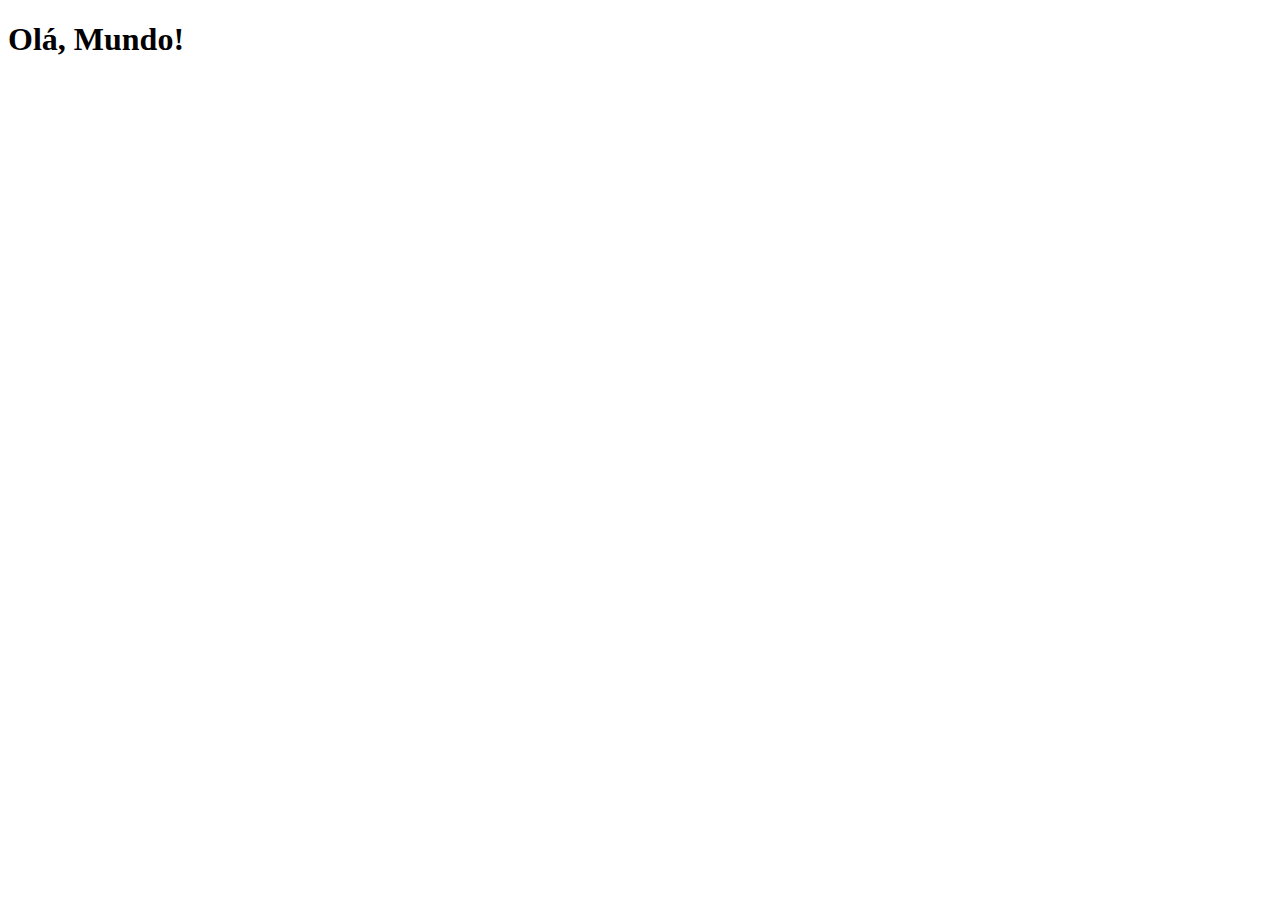
==== index.html @ 76e74bac "Criei o index" ====
<!DOCTYPE html>
<html lang="pt-br">
<head>
    <meta charset="UTF-8">
    <meta name="viewport" content="width=device-width, initial-scale=1.0">
    <title>Projeto Redes Socias</title>
    <link rel="shortcut icon" href="favicon.ico" type="image/x-icon">
</head>
<body>
    <h1>Olá, Mundo!</h1>
</body>
</html>
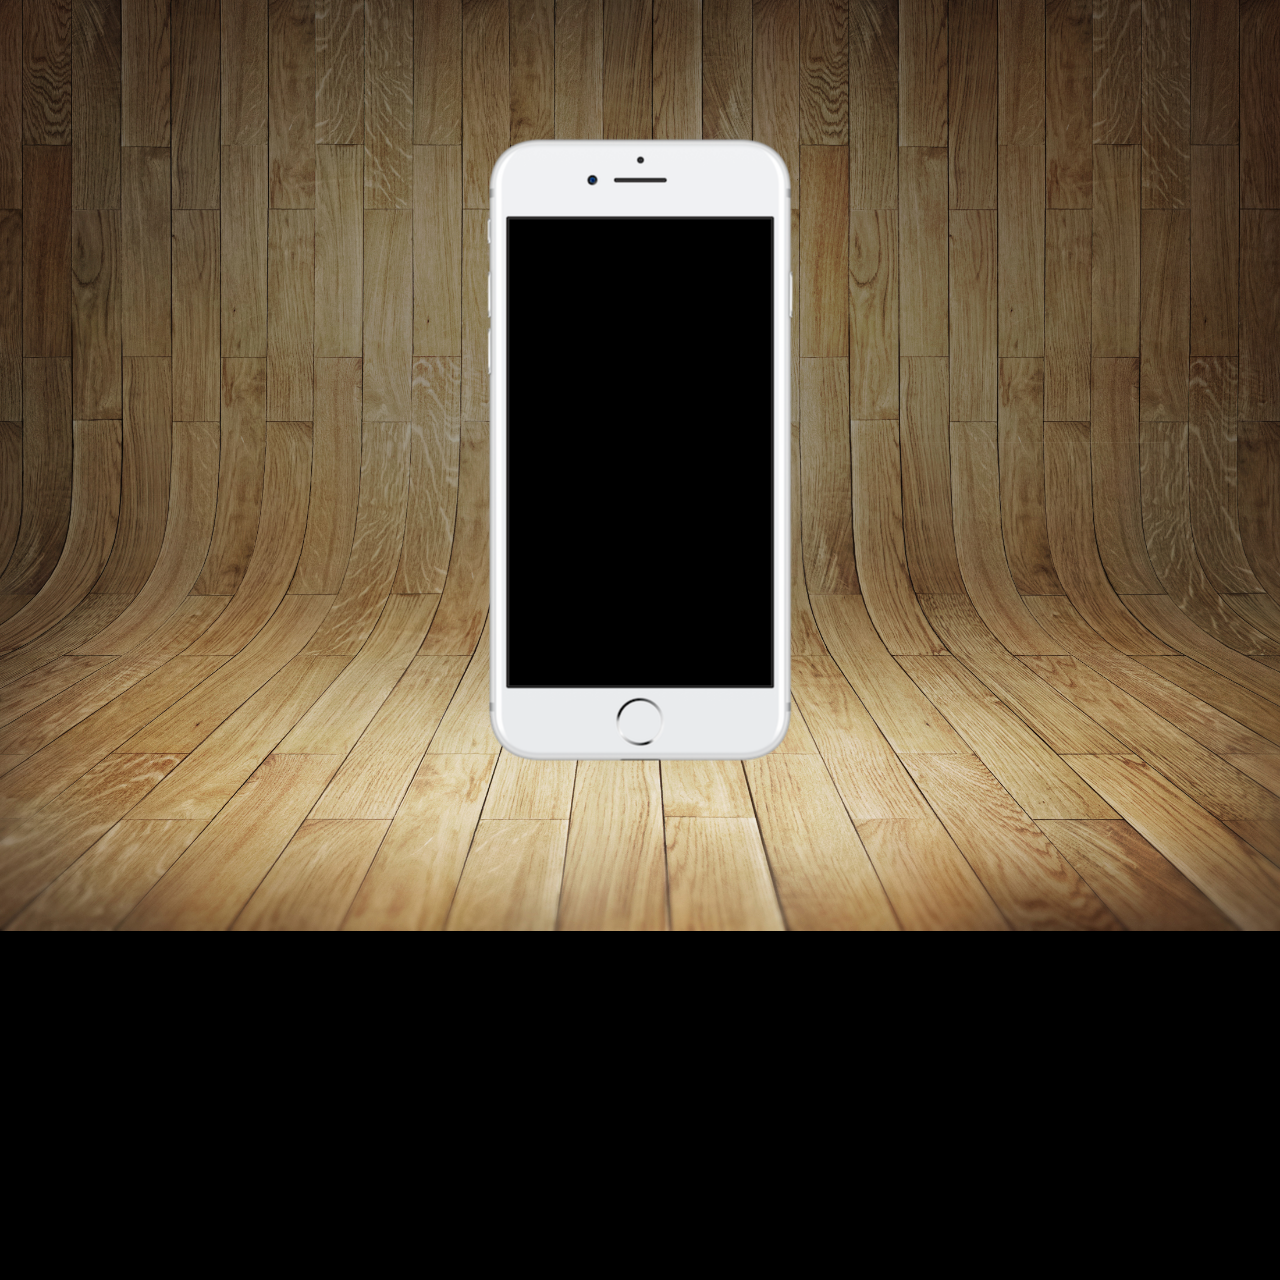
==== commit 6e6ef373: "Atualizei" ====
--- a/index.html
+++ b/index.html
@@ -4,9 +4,18 @@
     <meta charset="UTF-8">
     <meta name="viewport" content="width=device-width, initial-scale=1.0">
     <title>Projeto Redes Socias</title>
+    <link rel="stylesheet" href="estilos/style.css">
     <link rel="shortcut icon" href="favicon.ico" type="image/x-icon">
 </head>
 <body>
-    <h1>Olá, Mundo!</h1>
+    <main>
+        <section id="telefone">
+
+        </section>
+
+        <section id="redes-sociais">
+
+        </section>        
+    </main>
 </body>
 </html>--- a/estilos/style.css
+++ b/estilos/style.css
@@ -0,0 +1,36 @@
+@charset "UTF-8";
+
+* {
+    margin: 0px;
+    padding: 0px;
+    font-family: Arial, Helvetica, sans-serif;
+}
+
+html, body {
+    height: 100vh;
+    height: 100vw;
+    background-color: black;
+}
+
+body {
+    background: url(../imagens/fundo-madeira.jpg) no-repeat top center;
+    background-size: cover;
+    background-attachment: fixed;
+}
+
+main {
+    position: relative;
+    height: 100vh;
+}
+
+section#telefone {
+    position: absolute;
+    top: 50%;
+    left: 50%;
+    transform: translate(-50%, -50%);
+
+    height: 627px;
+    width: 311px;
+
+    background: url(../imagens/frame-iphone.png) no-repeat;
+}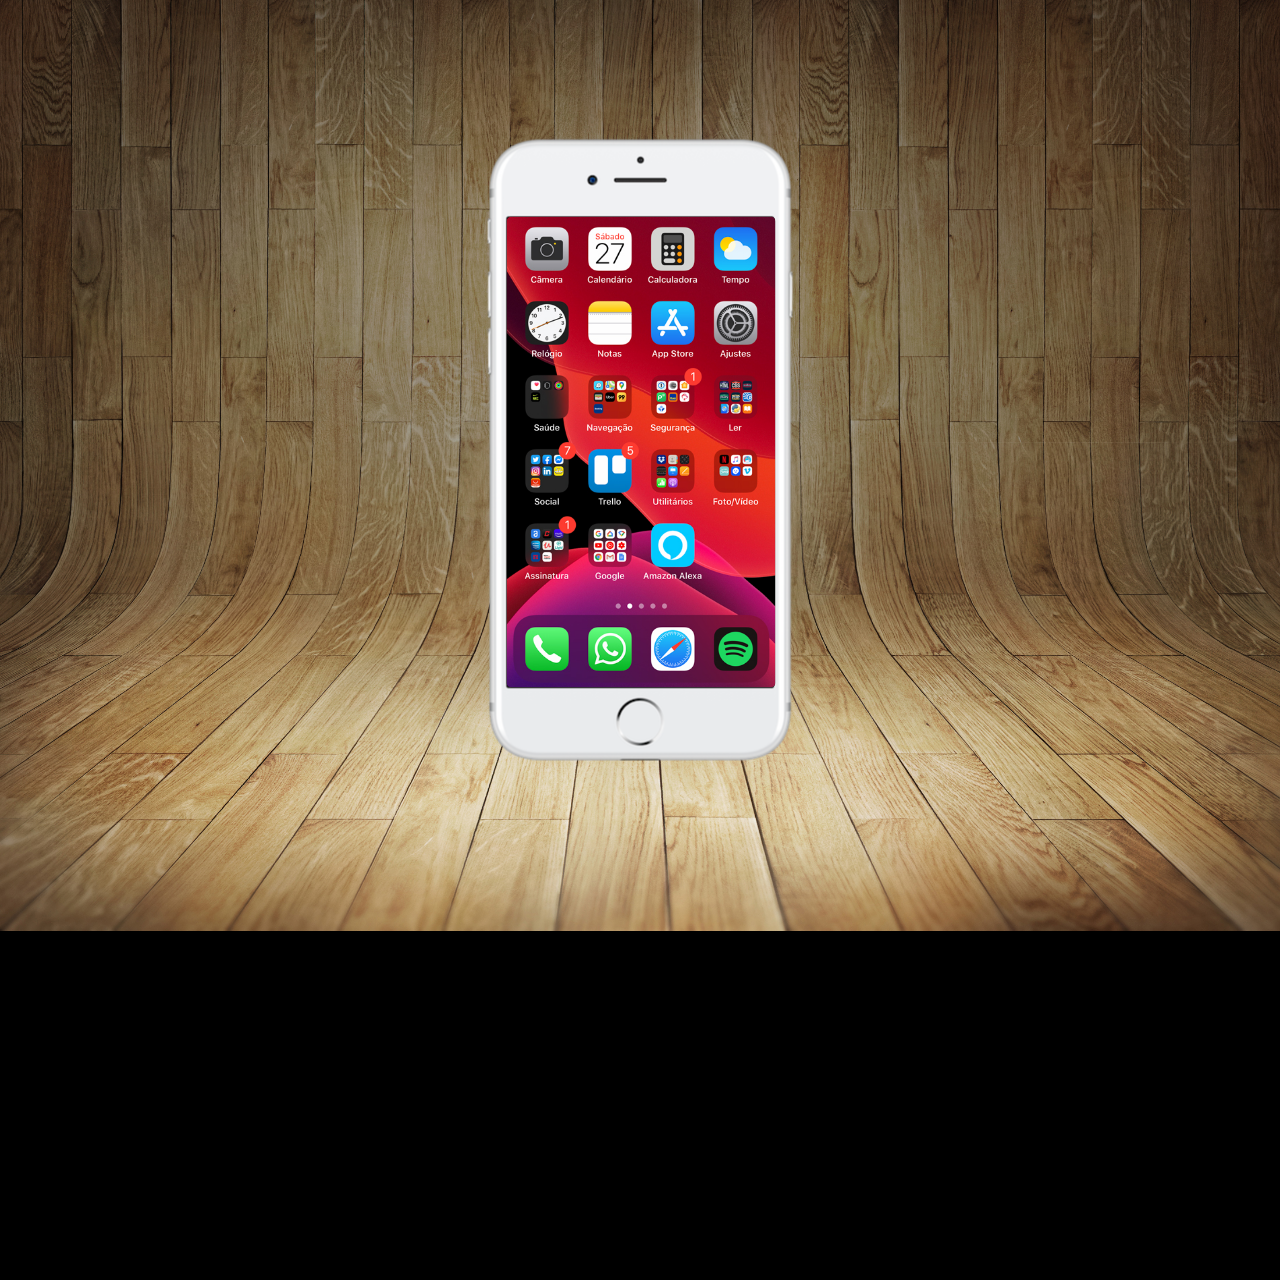
==== commit 637839d2: "Criei o home" ====
--- a/index.html
+++ b/index.html
@@ -10,7 +10,7 @@
 <body>
     <main>
         <section id="telefone">
-
+            <iframe src="home.html" name="tela" id="tela" frameborder="0"></iframe>
         </section>
 
         <section id="redes-sociais">
--- a/estilos/style.css
+++ b/estilos/style.css
@@ -33,4 +33,13 @@
     width: 311px;
 
     background: url(../imagens/frame-iphone.png) no-repeat;
+}
+
+iframe#tela {
+    position: relative;
+    top: 80px;
+    left: 22px;
+    width: 269px;
+    height: 471px;
+    border-radius: 5px;
 }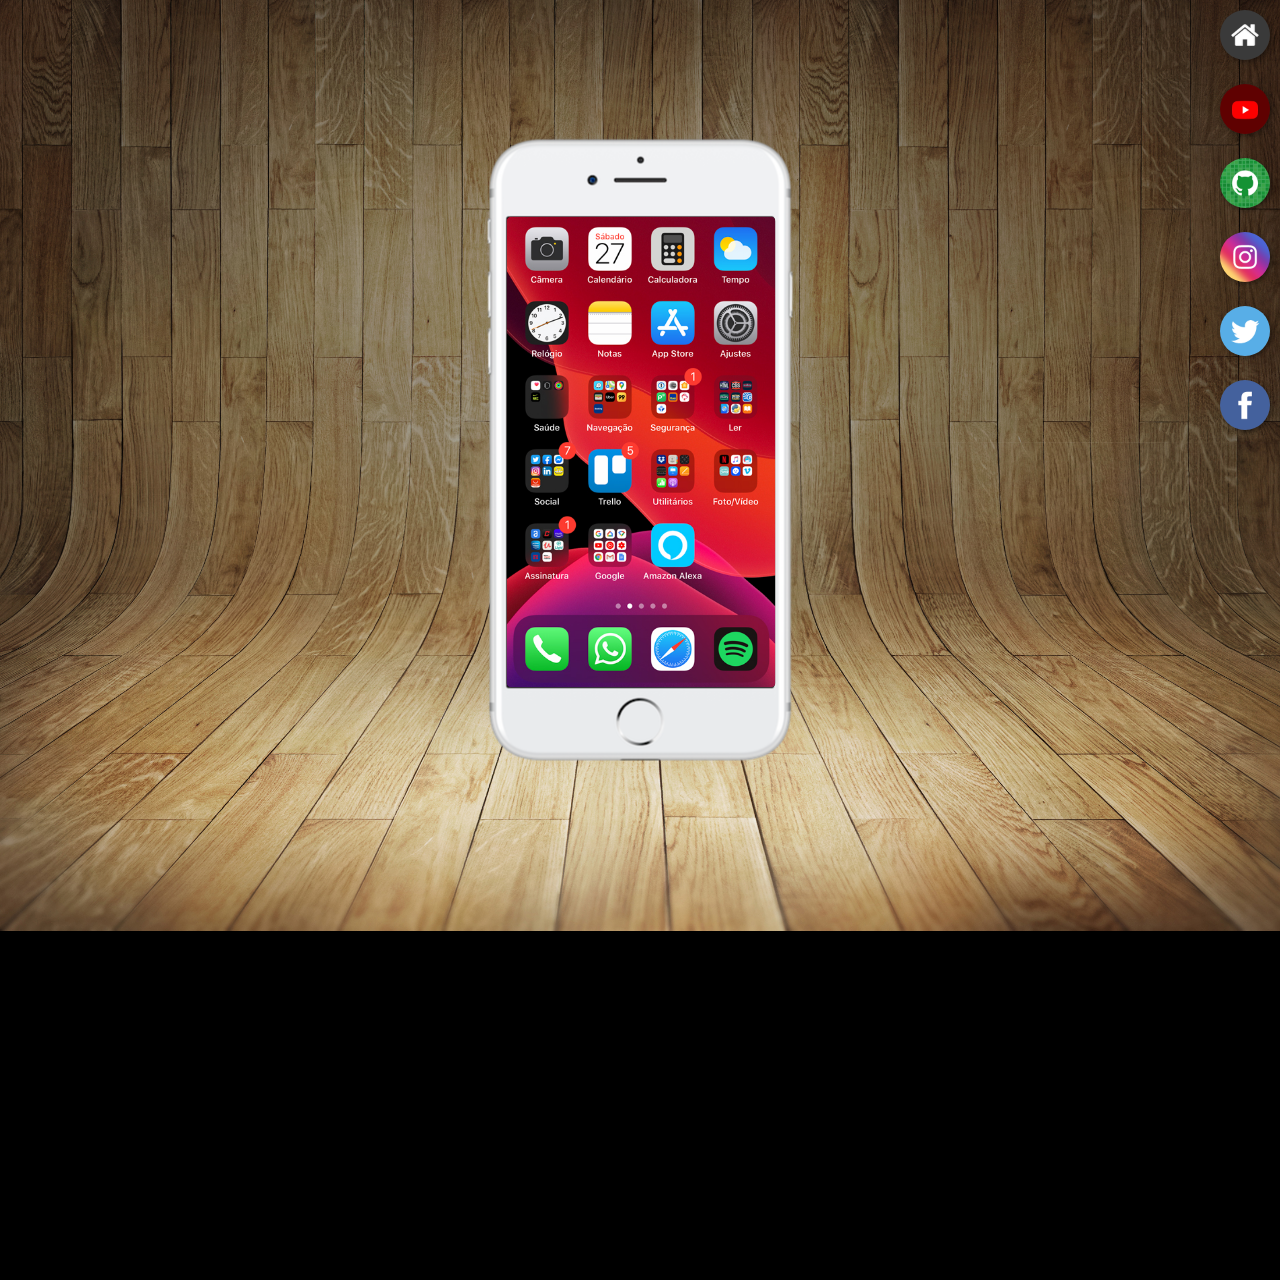
==== commit 0517dd3d: "Botões" ====
--- a/index.html
+++ b/index.html
@@ -14,7 +14,12 @@
         </section>
 
         <section id="redes-sociais">
-
+            <a href="#" target="tela"><img src="imagens/logo-home.jpg" alt=""></a><br>
+            <a href="#" target="tela"><img src="imagens/logo-youtube.jpg" alt=""></a><br>
+            <a href="#" target="tela"><img src="imagens/logo-github.jpg" alt=""></a><br>
+            <a href="#" target="tela"><img src="imagens/logo-instagram.jpg" alt=""></a><br>
+            <a href="#" target="tela"><img src="imagens/logo-twitter.jpg" alt=""></a><br>
+            <a href="#" target="tela"><img src="imagens/logo-facebook.jpg" alt=""></a><br>
         </section>        
     </main>
 </body>
--- a/estilos/style.css
+++ b/estilos/style.css
@@ -24,7 +24,7 @@
 }
 
 section#telefone {
-    position: absolute;
+    position: fixed;
     top: 50%;
     left: 50%;
     transform: translate(-50%, -50%);
@@ -42,4 +42,24 @@
     width: 269px;
     height: 471px;
     border-radius: 5px;
+}
+
+section#redes-sociais {
+    text-align: right;
+}
+
+section#redes-sociais img {
+    width: 50px;
+    margin: 10px;
+    border-radius: 50%;
+    box-shadow: 2px 2px 5px rgba(0, 0, 0, 0.395);
+    box-sizing: border-box;
+}
+
+section#redes-sociais img:hover {
+    border: 4px solid rgba(255, 255, 255, 0.601);
+    transform: translate(-3px, 3px);
+    box-shadow: 5px 5px 10px black;
+    transition: transform .4s, border .4s;
+
 }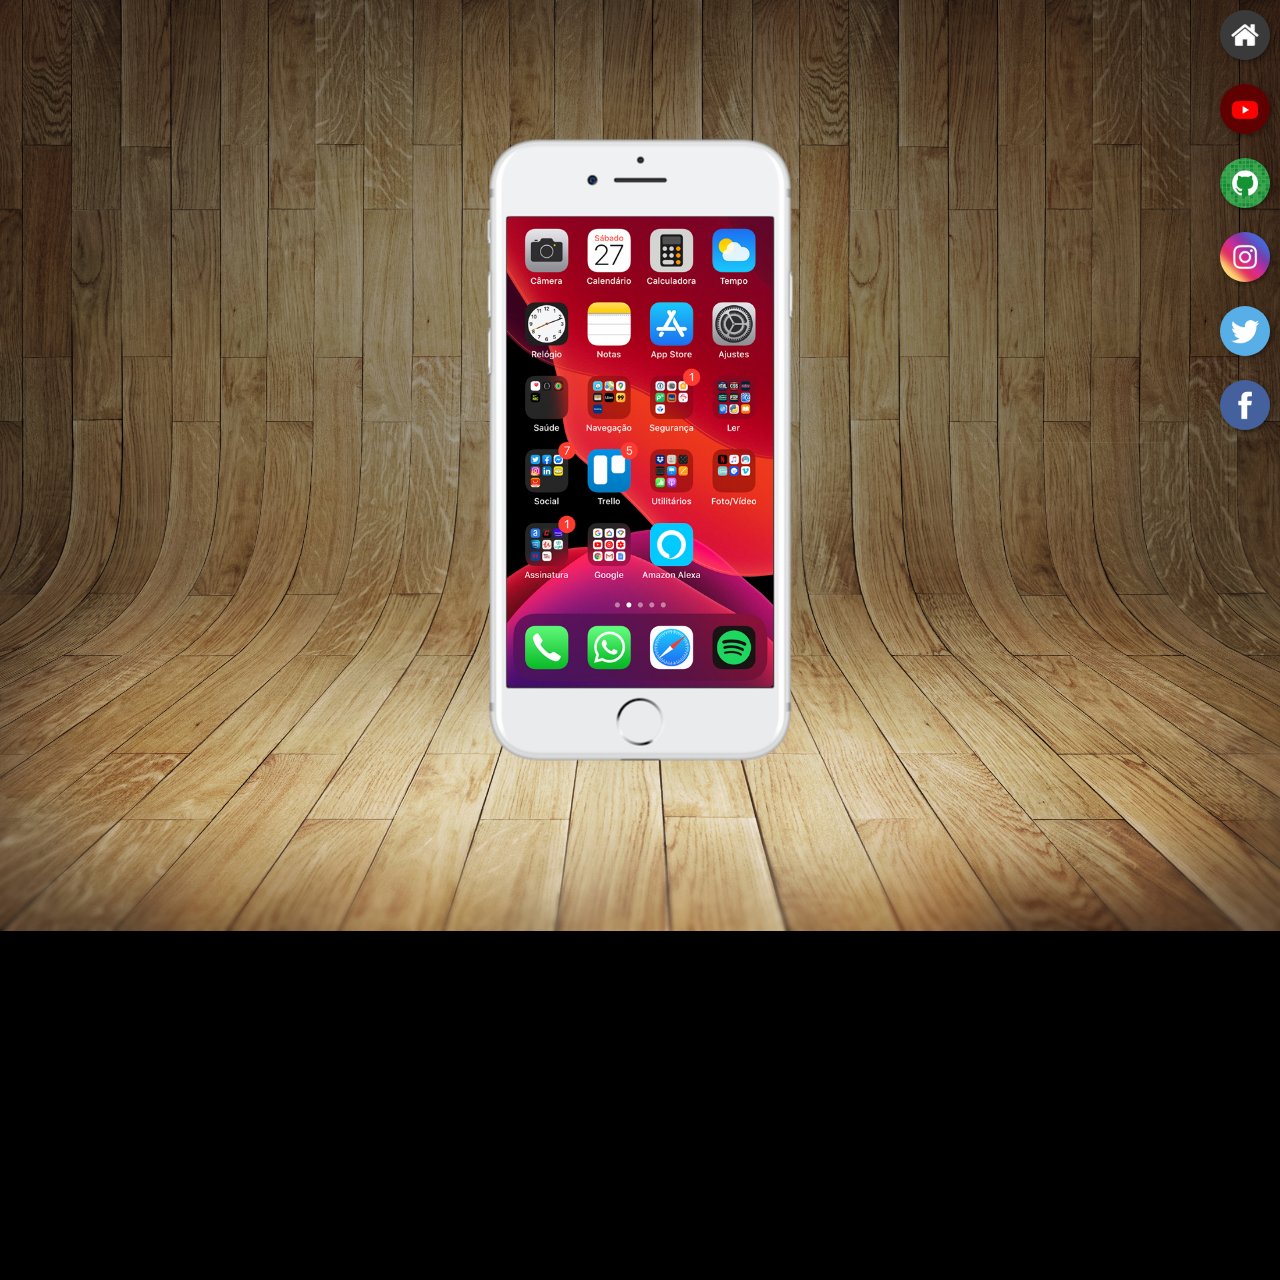
==== commit 5765450f: "Final" ====
--- a/index.html
+++ b/index.html
@@ -14,12 +14,12 @@
         </section>
 
         <section id="redes-sociais">
-            <a href="#" target="tela"><img src="imagens/logo-home.jpg" alt=""></a><br>
-            <a href="#" target="tela"><img src="imagens/logo-youtube.jpg" alt=""></a><br>
-            <a href="#" target="tela"><img src="imagens/logo-github.jpg" alt=""></a><br>
-            <a href="#" target="tela"><img src="imagens/logo-instagram.jpg" alt=""></a><br>
-            <a href="#" target="tela"><img src="imagens/logo-twitter.jpg" alt=""></a><br>
-            <a href="#" target="tela"><img src="imagens/logo-facebook.jpg" alt=""></a><br>
+            <a href="home.html" target="tela"><img src="imagens/logo-home.jpg" alt=""></a><br>
+            <a href="youtube.html" target="tela"><img src="imagens/logo-youtube.jpg" alt=""></a><br>
+            <a href="github.html" target="tela"><img src="imagens/logo-github.jpg" alt=""></a><br>
+            <a href="instagram.html" target="tela"><img src="imagens/logo-instagram.jpg" alt=""></a><br>
+            <a href="instagram.html" target="tela"><img src="imagens/logo-twitter.jpg" alt=""></a><br>
+            <a href="instagram.html" target="tela"><img src="imagens/logo-facebook.jpg" alt=""></a><br>
         </section>        
     </main>
 </body>
--- a/estilos/style.css
+++ b/estilos/style.css
@@ -39,7 +39,7 @@
     position: relative;
     top: 80px;
     left: 22px;
-    width: 269px;
+    width: 267px;
     height: 471px;
     border-radius: 5px;
 }
